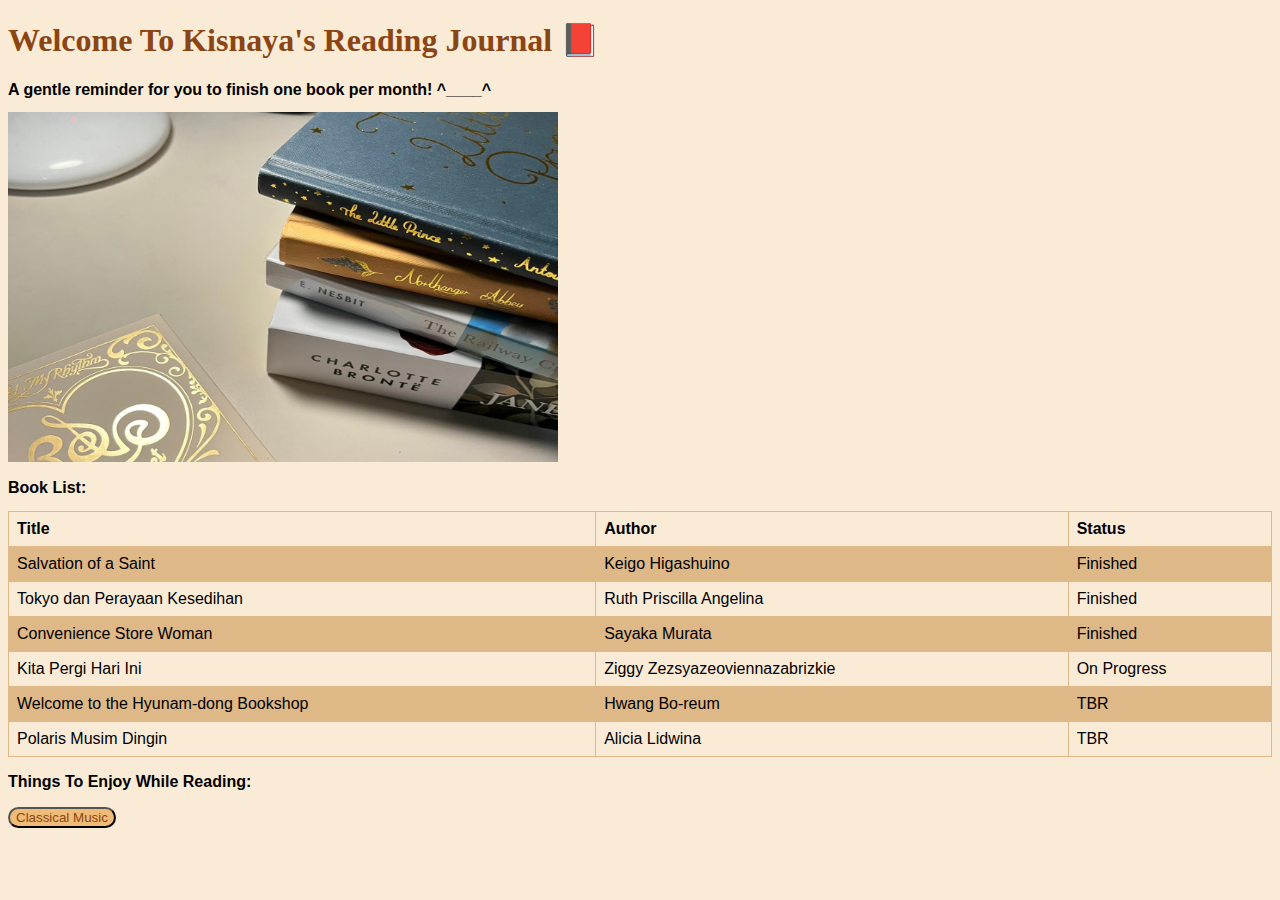
==== Reading-Journal.html @ abb85ce6 "first commit" ====
<!DOCTYPE html>
<html lang="en">

<head>

    <meta charset="UTF-8">
    <meta name="viewport" content="width=device-width, initial-scale=1.0">
    <title>Kisnaya's Reading Journal</title>
    <link rel="stylesheet" type="text/css" href="css/Reading-Journal.css">

</head>

<body style="background-color:antiquewhite;">
</body>

<body>
    
    <h1>Welcome To Kisnaya's Reading Journal &#128213;</h1>
    <h2 class="p1">A gentle reminder for you to finish one book per month! ^____^</h2>
    <img src="image/books.jpg" width="550px" height="350px">

    <h2>Book List:</h2>

     <table>
        <tr>
          <th>Title</th>
          <th>Author</th>
          <th>Status</th>
        </tr>
        <tr>
          <td>Salvation of a Saint</td>
          <td>Keigo Higashuino</td>
          <td>Finished</td>
        </tr>
        <tr>
          <td>Tokyo dan Perayaan Kesedihan</td>
          <td>Ruth Priscilla Angelina</td>
          <td>Finished</td>
        </tr>
        <tr>
          <td>Convenience Store Woman</td>
          <td>Sayaka Murata</td>
          <td>Finished</td>
        </tr>
        <tr>
          <td>Kita Pergi Hari Ini</td>
          <td>Ziggy Zezsyazeoviennazabrizkie</td>
          <td>On Progress</td>
        </tr>
        <tr>
            <td>Welcome to the Hyunam-dong Bookshop</td>
            <td>Hwang Bo-reum</td>
            <td>TBR</td>
          </tr>
        <tr>
          <td>Polaris Musim Dingin</td>
          <td>Alicia Lidwina</td>
          <td>TBR</td>
        </tr>
      </table>

    <h3>Things To Enjoy While Reading:</h3>

      <body>

        <button type="submit" class="btn-open">Classical Music</button></a>

        <script>

document.querySelector('.btn-open').addEventListener ('click', ()=> {
window.location.href = 'https://youtu.be/mIYzp5rcTvU?si=BxIr6UYRv9KfNbFM';
});
        </script>

      </body>
</html>
---- css/Reading-Journal.css ----
h1{
    color: saddlebrown; 
}

h2 {font-family: 'Lucida Sans', 'Lucida Sans Regular', 'Lucida Grande', 'Lucida Sans Unicode', Geneva, Verdana, sans-serif;font-size: medium;
}

table {
    font-family: arial, sans-serif;
    border-collapse: collapse;
    width: 100%;
  }
  
  td, th {
    border: 1px solid burlywood;
    text-align: left;
    padding: 8px;
  }
  
  tr:nth-child(even) {
    background-color: burlywood;
  }

  h3 {font-family: 'Lucida Sans', 'Lucida Sans Regular', 'Lucida Grande', 'Lucida Sans Unicode', Geneva, Verdana, sans-serif;font-size: medium;
  }

  button {color: saddlebrown;
background-color: rgb(239, 187, 119);border-radius: 20px;}
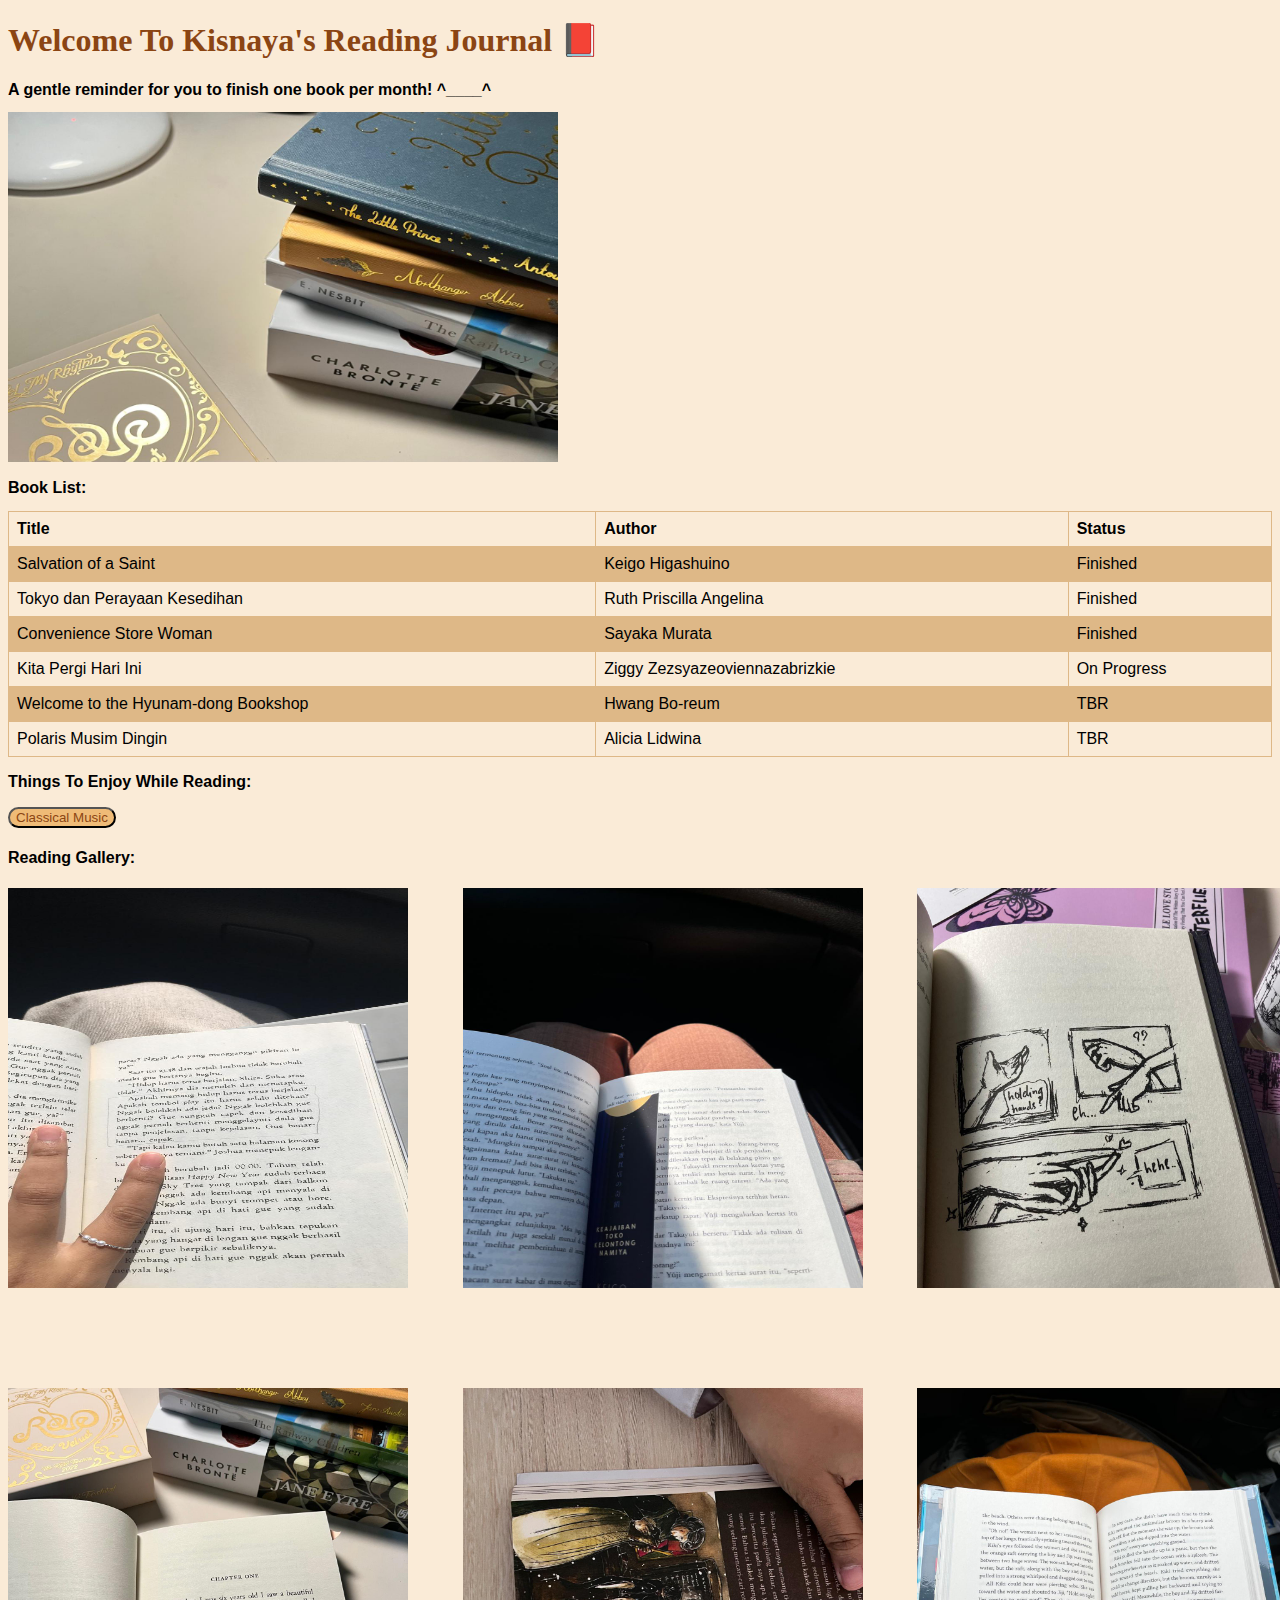
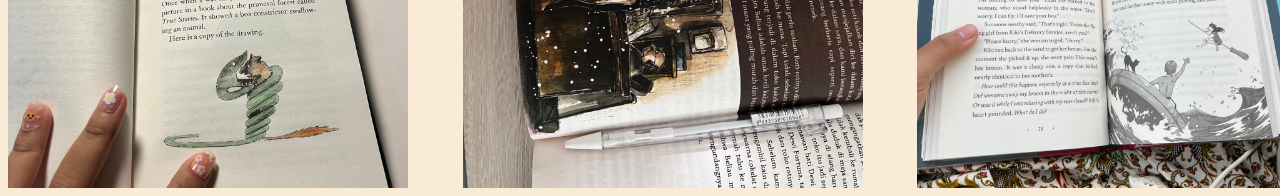
==== commit 666a8134: "v2" ====
--- a/Reading-Journal.html
+++ b/Reading-Journal.html
@@ -72,5 +72,30 @@
 });
         </script>
 
+    <h4>Reading Gallery:</h4>
+
+    <div class="container">
+      <main class="grid">
+        <img src="image/book1.jpg" width="400px" height="400px">
+        <div class="konten">
+        </div>
+        <img src="image/book2.jpg" width="400px" height="400px">
+        <div class="konten">
+        </div>
+        <img src="image/book3.jpg" width="400px" height="400px">
+        <div class="konten">
+        </div>
+        <img src="image/book4.jpg" width="400px" height="400px">
+        <div class="konten">
+        </div>
+        <img src="image/book5.jpg" width="400px" height="400px">
+        <div class="konten">
+        </div>
+        <img src="image/book6.jpg" width="400px" height="400px">
+        <div class="konten">
+        </div>
+      </main>
+    </div>
+
       </body>
 </html>--- a/css/Reading-Journal.css
+++ b/css/Reading-Journal.css
@@ -26,3 +26,14 @@
 
   button {color: saddlebrown;
 background-color: rgb(239, 187, 119);border-radius: 20px;}
+
+  h4 {font-family: 'Lucida Sans', 'Lucida Sans Regular', 'Lucida Grande', 'Lucida Sans Unicode', Geneva, Verdana, sans-serif;
+  }
+
+  .grid {
+    display: grid;
+    grid-template-columns: repeat(auto-fit, minmax(125px,1fr));
+    margin: 0px;
+    align-items: center;
+    grid-gap: 100px ;
+  }